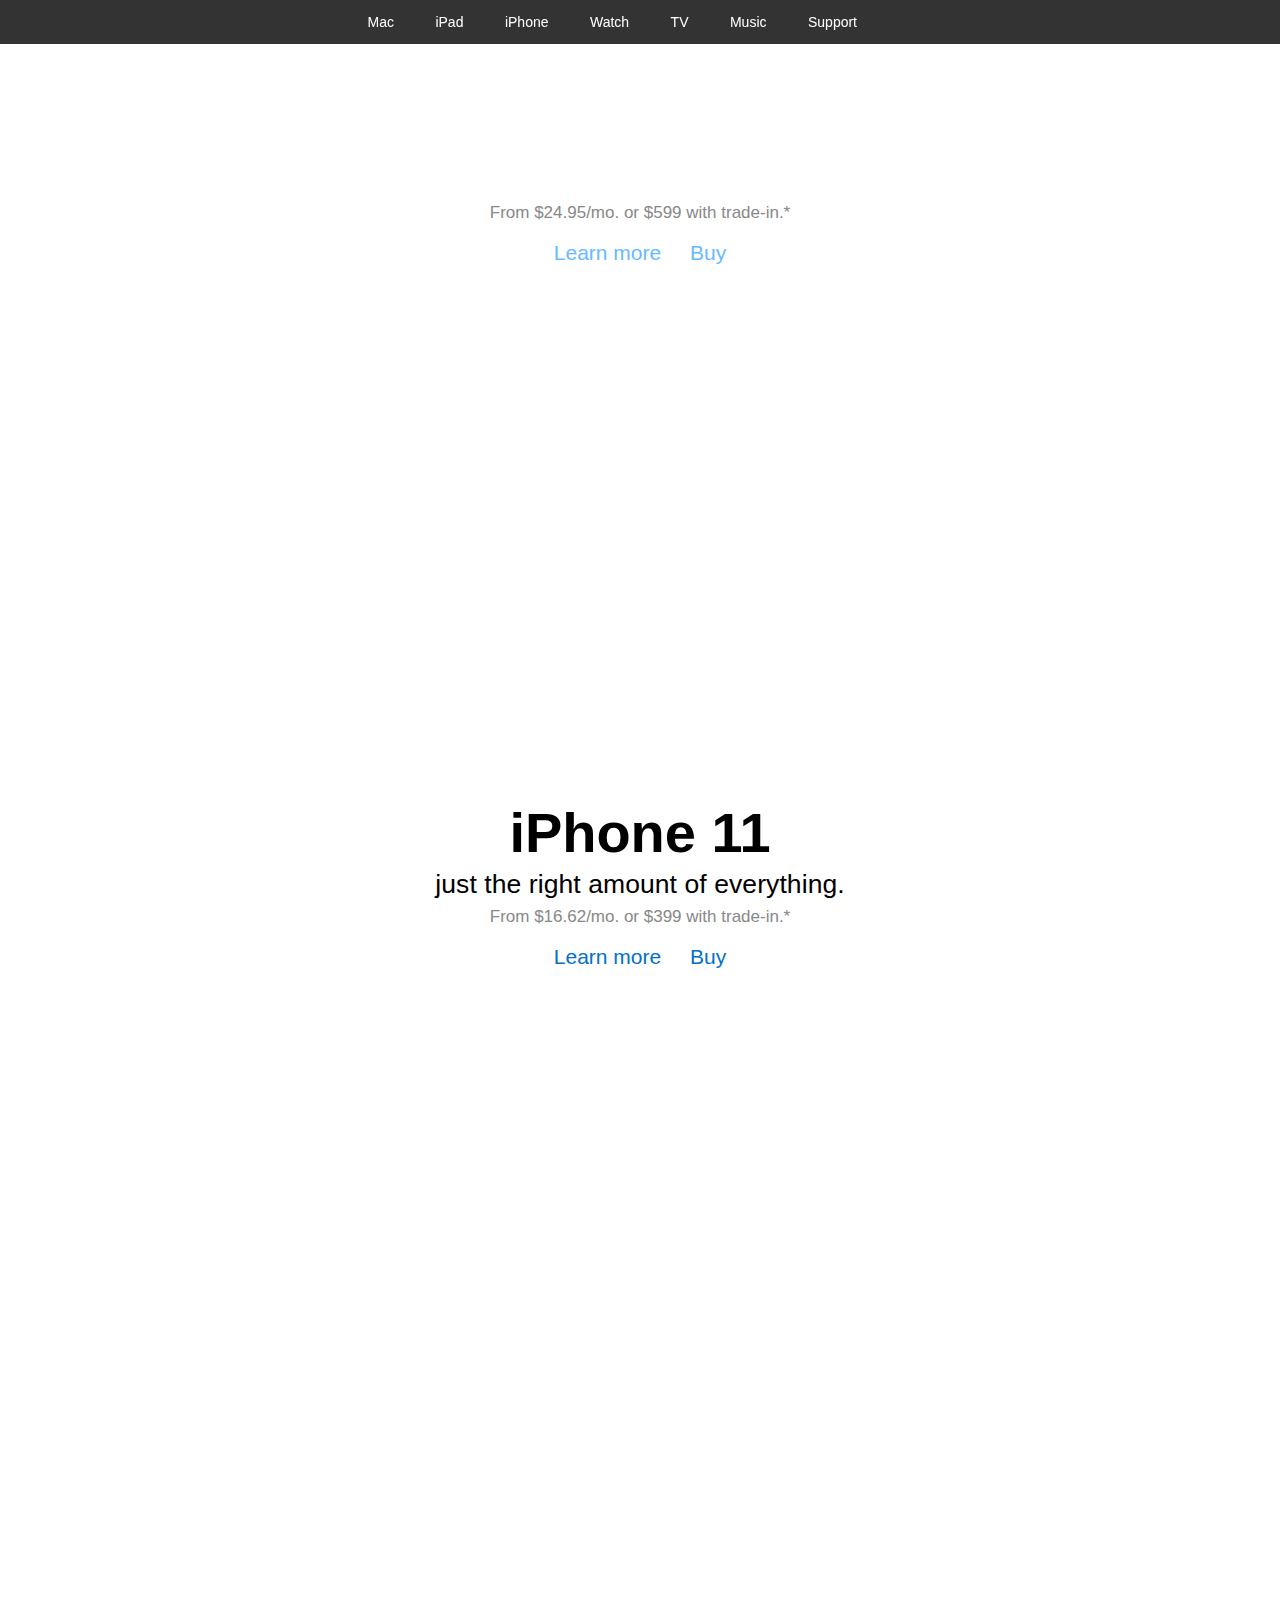
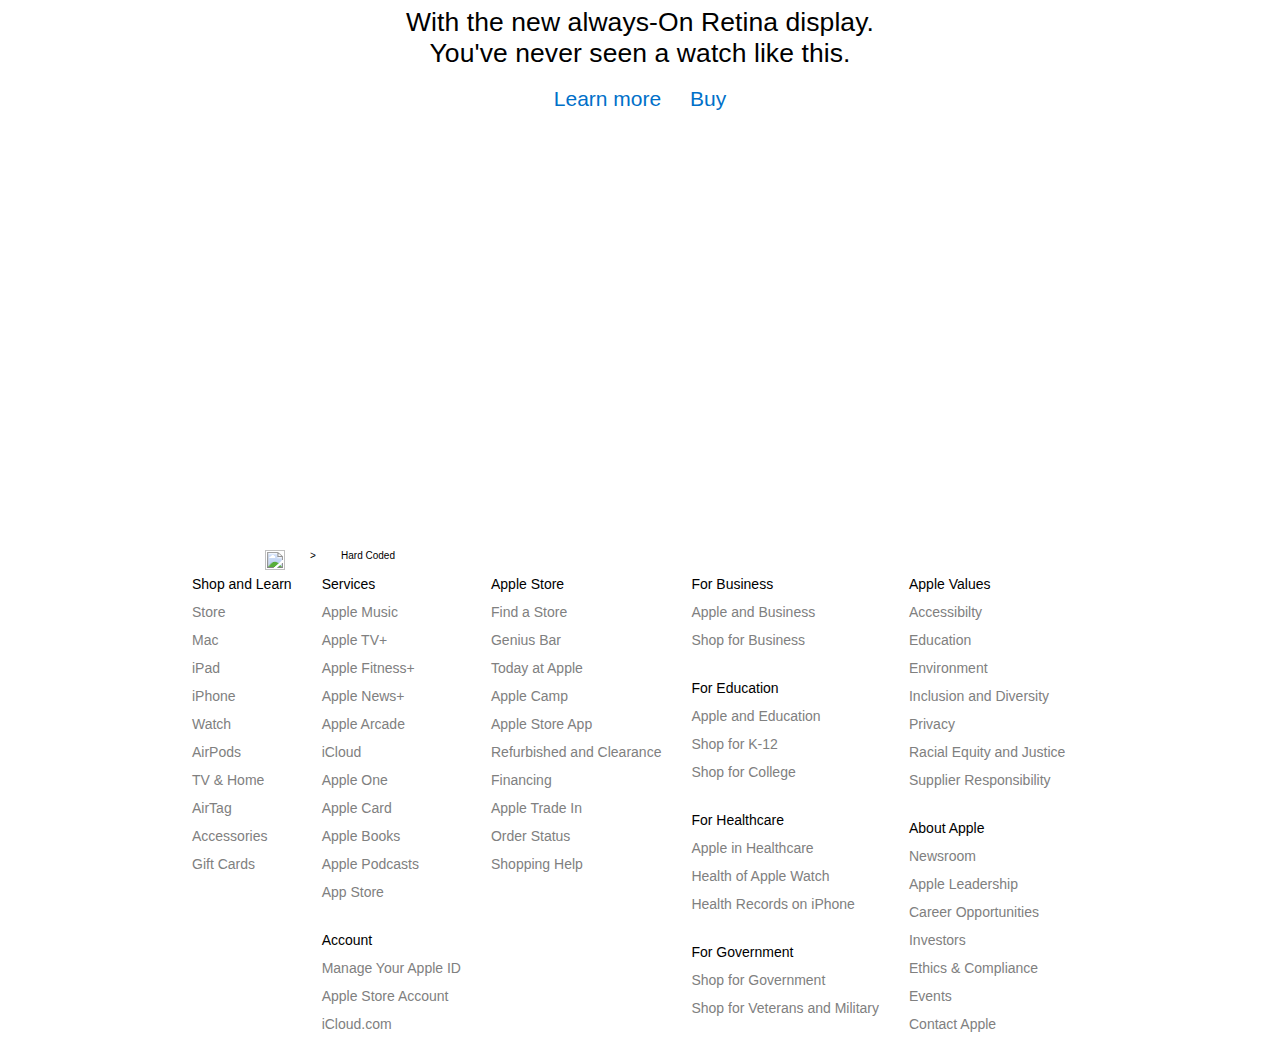
==== index.html @ e433479f "Merge pull request #2 from Amankumar654321/appleStorePage" ====
<!doctype html>
<html lang="en">
<head>
    <meta charset="UTF-8">
    <meta name="viewport"
          content="width=device-width, user-scalable=no, initial-scale=1.0, maximum-scale=1.0, minimum-scale=1.0">
    <meta http-equiv="X-UA-Compatible" content="ie=edge">
    <title>Apple</title>
    <link rel="stylesheet" href="./styles/footerofStore.css">
    <link rel="stylesheet" href="https://cdn.jsdelivr.net/npm/@fortawesome/fontawesome-free@6.1.1/css/fontawesome.min.css" integrity="sha384-zIaWifL2YFF1qaDiAo0JFgsmasocJ/rqu7LKYH8CoBEXqGbb9eO+Xi3s6fQhgFWM" crossorigin="anonymous">
    <link rel="stylesheet" href="https://cdnjs.cloudflare.com/ajax/libs/bootstrap-slider/11.0.2/bootstrap-slider.min.js">
    <link rel="stylesheet" href="./styles/styles.css">
</head>
<body>

    <header>
        <div class="contaner">
            <div class="nav">
                <ul class="nav-list nav-list-mobile">
                    <li class="nav-item">
                        <div class="mobile-menu">
                            <span class="line line-top"></span>
                            <span class="line line-bottom"></span>
                        </div>
                    </li>
                    <li class="nav-item">
                        <a href="index.html" class="nav-link nav-link-apple"></a>
                    </li>
                    <li class="nav-item">
                        <a href="#" class="nav-link nav-link-bag"></a>
                    </li>
                </ul>
                <!-- /.nav-list nav-list-mobile -->
                <ul class="nav-list nav-list-larger">
                    <li class="nav-item nav-item-hidden">
                        <a href="store.html" class="nav-link nav-link-apple"></a>
                    </li>
                    <li class="nav-item">
                        <a href="#" class="nav-link menu-item">Mac</a>
                    </li>
                    <li class="nav-item">
                        <a href="#" class="nav-link menu-item">iPad</a>
                    </li><li class="nav-item">
                        <a href="#" class="nav-link menu-item">iPhone</a>
                    </li>
                    <li class="nav-item">
                        <a href="#" class="nav-link menu-item">Watch</a>
                    </li>
                    <li class="nav-item">
                        <a href="#" class="nav-link menu-item">TV</a>
                    </li>
                    <li class="nav-item">
                        <a href="#" class="nav-link menu-item">Music</a>
                    </li>
                    <li class="nav-item">
                        <a href="#" class="nav-link menu-item">Support</a>
                    </li>
                    <li class="nav-item">
                        <a href="#" id="search" class="nav-link nav-link-search"></a>
                    </li>
                    <li class="nav-item nav-item-hidden">
                        <a href="#" class="nav-link nav-link-bag"></a>
                    </li>
                </ul>
                <!-- /.nav-list nav-list-larger -->
                <div class="search-form">
                    <form >
                        <input type="text" placeholder="Search apple.com">
                    </form>
                    
                </div>
            </div>
        </div>
    </header>
    <script src="https://code.jquery.com/jquery-3.6.0.js" integrity="sha256-H+K7U5CnXl1h5ywQfKtSj8PCmoN9aaq30gDh27Xc0jk=" crossorigin="anonymous"></script>
    <script type="text/javascript">
        $(document).ready(function(){
            $("#search").click(function(){
                $(".menu-item").toggleClass("hide-item")
                $(".search-form").toggleClass("active")
            })
        })
        const selectElement = (element) => document.querySelector(element);
        selectElement(".mobile-menu").addEventListener("click",() => {
            selectElement("header").classList.toggle("active");
        })
    </script>
    <section class="hero iphone-11-pro">
        <div class="container">
            <div class="title">
                <h2 class="title-heading">iPhone 11 Pro</h2>
                <h3 class="title-sub-heading">Pro cameras. Pro display. Pro performance</h3>
                <p class="title-price">From $24.95/mo. or $599 with trade-in.*</p>
            </div>
            <div class="cta">
                <a href="#" class="cta-link">Learn more</a>
                <a href="#" class="cta-link">Buy</a>
            </div>
        </div>
    </section>
    <section class="hero iphone-11">
        <div class="container">
            <div class="title title-dark">
                <h2 class="title-heading">iPhone 11</h2>
                <h3 class="title-sub-heading">just the right amount of everything.</h3>
                <p class="title-price">From $16.62/mo. or $399 with trade-in.*</p>
            </div>
            <div class="cta">
                <a href="#" class="cta-link cta-link-darker">Learn more</a>
                <a href="#" class="cta-link cta-link-darker">Buy</a>
            </div>
        </div>
    </section>
    <section class="hero watch">
        <div class="container">
            <div class="title title-dark">
                <h2 class="title-heading-watch"></h2>
                <h3 class="title-sub-heading">With the new always-On Retina display. <br>
                You've never seen a watch like this.</h3>
            </div>
            <div class="cta">
                <a href="#" class="cta-link cta-link-darker">Learn more</a>
                <a href="#" class="cta-link cta-link-darker">Buy</a>
            </div>
        </div>
    </section>

<!-- <script src="main.js"></script> -->
</body>
<footer>
    <div id="waytohomepageofStore">
        <a href="#"><img src="https://www.freepnglogos.com/uploads/apple-logo-png/apple-logo-icon-transparent-png-svg-vector-3.png" alt=""></a> 
        >
        <p>Hard Coded</p>
    </div>

    <div id="footerStore" >
        <ul class="no-bullets">
            <li class="listBold">Shop and Learn</li>
            <li><a href="#">Store</a> </li>
            <li><a href="#">Mac</a> </li>
            <li><a href="#">iPad</a> </li>
            <li><a href="#">iPhone</a> </li>
            <li><a href="#">Watch</a> </li>
            <li><a href="#">AirPods</a></li>
            <li><a href="#">TV & Home</a> </li>
            <li><a href="#">AirTag</a> </li>
            <li><a href="#">Accessories</a> </li>
            <li><a href="#">Gift Cards</a> </li>
        </ul>
        <ul class="no-bullets">
            <li class="listBold">Services</li>
            <li><a href="#"> Apple Music</a></li>
            <li><a href="#"> Apple TV+</a></li>
            <li><a href="#"> Apple Fitness+</a></li>
            <li><a href="#"> Apple News+</a></li>
            <li><a href="#"> Apple Arcade</a></li>
            <li><a href="#"> iCloud</a></li>
            <li><a href="#"> Apple One</a></li>
            <li><a href="#"> Apple Card</a></li>
            <li><a href="#"> Apple Books</a></li>
            <li><a href="#"> Apple Podcasts</a></li>
            <li><a href="#"> App Store</a></li>
            <li class="listBold listSpace">Account</li>
            <li><a href="#"> Manage Your Apple ID</a></li>
            <li><a href="#"> Apple Store Account</a></li>
            <li><a href="#"> iCloud.com</a></li>
        </ul>
        <ul class="no-bullets">
            <li class="listBold">Apple Store</li>
            <li><a href="#"> Find a Store</a></li>
            <li><a href="#"> Genius Bar</a></li>
            <li><a href="#"> Today at Apple</a></li>
            <li><a href="#"> Apple Camp</a></li>
            <li><a href="#"> Apple Store App</a></li>
            <li><a href="#"> Refurbished and Clearance</a></li>
            <li><a href="#"> Financing</a></li>
            <li><a href="#"> Apple Trade In</a></li>
            <li><a href="#"> Order Status</a></li>
            <li><a href="#"> Shopping Help</a></li>
        </ul>
        <ul class="no-bullets">
            <li class="listBold">For Business</li>
            <li><a href="#"> Apple and Business</a></li>
            <li><a href="#"> Shop for Business</a></li>
            <li class="listBold listSpace">For Education</li>
            <li><a href="#"> Apple and Education</a></li>
            <li><a href="#"> Shop for K-12</a></li>
            <li><a href="#"> Shop for College</a></li>
            <li class="listBold listSpace">For Healthcare</li>
            <li><a href="#"> Apple in Healthcare</a></li>
            <li><a href="#"> Health of Apple Watch</a></li>
            <li><a href="#"> Health Records on iPhone</a></li>
            <li class="listBold listSpace">For Government</li>
            <li><a href="#"> Shop for Government</a></li>
            <li><a href="#"> Shop for Veterans and Military</a></li>
        </ul>
        <ul class="no-bullets">
            <li class="listBold">Apple Values</li>
            <li><a href="#"> Accessibilty</a></li>
            <li><a href="#"> Education</a></li>
            <li><a href="#"> Environment</a></li>
            <li><a href="#"> Inclusion and Diversity</a></li>
            <li><a href="#"> Privacy</a></li>
            <li><a href="#"> Racial Equity and Justice</a></li>
            <li><a href="#"> Supplier Responsibility</a></li>
            <li class="listBold listSpace">About Apple</li>
            <li><a href="#"> Newsroom</a></li>
            <li><a href="#"> Apple Leadership</a></li>
            <li><a href="#"> Career Opportunities</a></li>
            <li><a href="#"> Investors</a></li>
            <li><a href="#"> Ethics & Compliance</a></li>
            <li><a href="#"> Events</a></li>
            <li><a href="#"> Contact Apple</a></li>
        </ul>
    </div>
</footer>
</html>
---- styles/footerofStore.css ----
#waytohomepageofStore{
    height: 20px;
    display: flex;
    width: 130px;
    justify-content: space-between;
    position: relative;
    left: 265px;
    /* margin-bottom: 30px; */
}
#waytohomepageofStore img{
    height: 100%;
    width: 20px;
}
#waytohomepageofStore p{
    margin-top: 0px;
}

#footerStore{
    /* border: 1px solid black; */
    padding: 0px;
    width: 70%;
    margin: auto;
    /* margin-top: 100px; */
    display: flex;
    gap: 30px;
    font-size: 14px;
    color: gray;
    font-weight: 500;
}
#footerStore a{
    text-decoration: none;color: gray;
}
#footerStore a:hover{
    text-decoration-line: underline;
    /* color: red; */
}
.no-bullets{
    list-style-type: none;
    line-height:28px;
}
.listBold{
    font-weight: bold;
    color: black;
    font-weight: 500;
}
.listSpace{
    margin-top: 20px;
}
---- styles/styles.css ----
/*CSS*/
*,
*::after,
*::before{
    margin: 0;
    padding: 0;
}

html{
    font-size: 10px; 
    font-family: 'SF Pro Display', sans-serif;
}

a{
    text-decoration: none;
    display: block ;
}

.container{
    max-width: 98rem;
    margin: 0 auto;
    padding: 0 2.2rem;
}

header{
    position: fixed;
    top: 0;
    z-index: 1400;
    width: 100%;
    height: 4.4rem;
    background-color: rgba(0,0,0,0.8);
    backdrop-filter: blur(2rem);
}
.nav-list{
    list-style: none;
    display: flex;
    align-items: center;
    justify-content: space-between;
    margin: 0 30rem;
}

.nav-list-mobile{
    display: none;
}

.nav-link{
    font-size: 1.4rem;
    color: #fff;
    padding: 0 1rem;
    
}
.nav-link:hover{
    opacity: 0.7;
}
.menu-item{
   transition: 0.5s;
   transform: scale(1);
   display: block;
}
.hide-item{
   transform: scale(0);
}
.nav-list li:nth-child(2) .menu-item.hide-item{
   transition-delay: 0.6s;
}
.nav-list li:nth-child(3) .menu-item.hide-item{
   transition-delay: 0.5s;
}
.nav-list li:nth-child(4) .menu-item.hide-item{
   transition-delay: 0.4s;
}
.nav-list li:nth-child(5) .menu-item.hide-item{
   transition-delay: 0.3s;
}
.nav-list li:nth-child(6) .menu-item.hide-item{
   transition-delay: 0.2s;
}
.nav-list li:nth-child(7) .menu-item.hide-item{
   transition-delay: 0.1s;
}
.nav-list li:nth-child(8) .menu-item.hide-item{
   transition-delay: 0s;
}


.nav-list li:nth-child(2) .menu-item{
   transition-delay: 0s;
}
.nav-list li:nth-child(3) .menu-item{
   transition-delay: 0.1s;
}
.nav-list li:nth-child(4) .menu-item{
   transition-delay: 0.2s;
}
.nav-list li:nth-child(5) .menu-item{
   transition-delay: 0.3s;
}
.nav-list li:nth-child(6) .menu-item{
   transition-delay: 0.4s;
}
.nav-list li:nth-child(7) .menu-item{
   transition-delay: 0.5s;
}
.nav-list li:nth-child(8) .menu-item{
   transition-delay: 0.6s;
}

.search-form{
   position: absolute;
   top: 0;
   left: 50%;
   transform: translateX(0);
   width: 600px;
   opacity: 0;
   visibility: hidden;
   transition: 0.5s;
}
.search-form.active{
   opacity: 1;
   visibility: visible;
   transform: translateX(-50%);
   transition-delay: 0.5s;

}
.search-form input{
   width: 100%;
   height: 44px;
   background: transparent;
   color: #fff;
   border: none;
   outline: none;
   font-size: 16px;
}
.search-form::before{
   content: "\f002";
   position: absolute;
   top: 12px;
   left: -26px;
   font-size: 18px;
   color: #fff;

}

.nav-link-apple{
    width: 1.6rem;
    height: 4.4rem;
    background: url("../images/icons/apple.svg") center no-repeat;
}
.nav-link-search{
    width: 1.6rem;
    height: 4.4rem;
    background: url("../images/icons/search.svg") center no-repeat;
}

.nav-link-bag{
    width: 1.4rem;
    height: 4.4rem;
    background: url("../images/icons/bag.svg") center no-repeat;
}

.iphone-11-pro{
    background: url("../images/hero/iphone-11-pro/iphone_11_pro_large.jpg");
    margin-top: 4.4rem;
}



  .title{
    color: #fff;
    text-align: center;
    padding-top: 5.5rem;
 }


 .title-heading{
    font-size: 5.6rem;
    line-height: 1.07143;
    letter-spacing: -0.005rem;
 }
  

 .title-sub-heading{
    font-size: 2.65rem;
    margin-top: 0.6rem;
    letter-spacing: 0.008rem;
    font-weight: 400;
 }
  

 .title-price{
    font-size: 1.7rem;
    color: #888;
    margin-top: 0.68rem;
 }
  

 .cta{
    text-align: center;
    margin-top: 1.8rem;
 }

 .cta-link{
    color: #66bbff;
    font-size: 2.1rem;
    display: inline-block;
 } 

 .cta-link:nth-child(2){
    margin-left: 2.6rem;
 }

 /* iphone 11 section */

 .iphone-11{
    background: url("../images/hero/iphone-11/iphone_11_large.jpg")
 }

 .title-dark{
    color: #000;

 }
 .cta-link-darker {
    color: #0070c9;
 }

 .cta-link-darker:hover{
    border-bottom-color:#0070c9 ;
 }
 .watch{
    background: url("../images/hero/watch/watch_large.jpg") center no-repeat;
    
 }

 .title-heading-watch{
    height: 7.8rem;
    background: url("images/hero/watch/logo_watch_large.png") center no-repeat;
    background-size: auto 7.8rem;
    margin-top: 1.6rem;

 }
 /* moved to the bottom of all section styles to keep consistent styeles */
 .hero{
    height: 69.2rem;
    background-size: auto 73.6rem;
    background-position: center;
    background-repeat: no-repeat;
    border-top: 0.6rem solid #fff;
    border-bottom: 0.6rem solid #fff;
}
 .iphone-11-pro{
    border-top: none;
 }

 @media screen and (max-width: 1068px) {
   .iphone-11-pro{
      background: url("../images/hero/iphone-11-pro/iphone_11_pro_medium.jpg");
   }
   .iphone-11{
      background: url("../images/hero/iphone-11/iphone_11_medium.jpg");
   }
   .watch{
      background: url("../images/hero/watch/watch_medium.jpg");
   }

   .hero{
      height: 65rem;
      background-size: auto 69.8rem;
      background-position: bottom center;
      background-repeat: no-repeat;
   }

   .title-heading{
      font-size: 4.4rem;
   }
   .title-sub-heading{
      font-size: 2.4rem;
   }
   .cta-link:nth-child(2){
      margin-left: 2rem;
   }
   .title-heading-watch{
      height: 6.2rem;
      background: url("../images/hero/watch/logo_watch_medium.png");
      background-size: auto 6.2rem;
      
   }
 }
 @media screen and (max-width: 767px){
   header{
      height: 4.8rem;
      transition: backgrond 0.36s cubic-bezier(.32, 0.08, 0.24, 1),
                  height 0.56s cubic-bezier(.32, 0.08, 0.24, 1);
   }
   header .container{
      padding: 0;
   }
   .iphone-11-pro{
      margin-top: 4.8rem;

   }
  .nav{
   position: relative;
  }

  
   .nav-list{
      margin-top: 0;
   }
   .nav-list-mobile{
      display: flex;
   }
   .nav-item{
      width: 4.8rem;
      height: 4.8rem;
      display: flex;
      justify-content: center;
   }
   .nav-item-hidden{
      display: none;
   }
   .mobile-menu{
      position: relative;
      z-index: 1500;
      width: 100%;
      height: 100%;
      display: flex;
      flex-direction: column;
      align-items: center;
      justify-content: center;
      cursor: pointer;
      /* margin-right: 50rem; */
   }
   .line{
      position: absolute;
      width: 1.7rem;
      height: 1px;
      background-color: #fff;
      transition: margin-top 0.3192s cubic-bezier(0.04, 0.04, 0.12, 0.96);
      position: absolute;
      left: -262px;
   }
   .line-top{
      margin-top: 3px;
   }
   .line-bottom{
      margin-top: -0.4rem;
   }
   .active .line-top{
      margin-top: 0;
      transform: rotate(45deg);
      transition: transform 0.3192s 0.1s cubic-bezier(0.04, 0.04, 0.12, 0.96);
   }
   .active .line-bottom{
      margin-top: 0;
      transform: rotate(-45deg);
      transition: transform 0.3192s 0.1s cubic-bezier(0.04, 0.04, 0.12, 0.96);
   }
   header.active{
      height: 100%;
      background-color: #000;
   }
   .nav-link-apple{
      width: 1.8rem;
      height: 4.8rem;
      transition: opacity 3s;
      position: relative;
      z-index: 1500;
      position: absolute;
      left: 50%;

   }

   .nav-link-bag{
      width: 1.6rem;
      height: 4.8rem;
      transition: opacity 3s;
      position: absolute;
      right: 10px;
   }
   .nav{
      position: relative;
   }
   .nav-link{
      font-size: 1.7rem;
      padding: 0;
      margin: auto 0;
   }
   .nav-list-larger{
      position: fixed;
      top: 0;
      left: 0;
      width: 0;
      height: 0;
      display: block;
      padding: 10.5rem 5rem;
      z-index: 1000;
      box-sizing: border-box;
      opacity: 0;
      visibility: hidden;
      transition: opacity 0.3s;
      margin-left: 0;
   }
   .active .nav-list-larger{
      width: 100%;
      height: 100vh;
      opacity: 1;
      visibility: visible;

   }
   .active .nav-link-bag{
      opacity: 0;
      transition: opacity 0.3s;
   }
   .nav-list-larger .nav-item{
      width: 100%;
      justify-content: flex-start;
      border-bottom: 2px solid rgba(255,255,255,0.1);

   }
   .active .nav-list-larger .nav-item{
      animation: fadeIn 1s ease-in;

   }
   .nav-list-larger .nav-item:nth-child(9){
      border-bottom: none;
   }
   @keyframes fadeIn {
      from{
         opacity: 0;

      }
      to{
         opacity: 1;
      }
   }




 }
 @media screen and (max-width: 735px){
   .iphone-11-pro{
      background: url("../images/hero/iphone-11-pro/iphone_11_pro_small.jpg");
   }
   .iphone-11{
      background: url("../images/hero/iphone-11/iphone_11_small.jpg");
   }
   .watch{
      background: url("../images/hero/watch/watch_small.jpg");
   }
   .hero{
      height: 50rem;
      background-size: auto 54.8rem;
      background-position: bottom center;
      background-repeat: no-repeat;
   }
   .title{
      padding: 3.7rem;
   }
   .title-heading{
      font-size: 1.9rem;
   }
   .title-heading-watch{
      margin-top: -0.5rem;
      margin-bottom: 0;

   }
   .title-price{

      font-size: 1.4rem;
   }
   .cta{
      margin-top: 0.7rem;
   }
   .cta-link{
      font-size: 1.9rem;
   }

 }
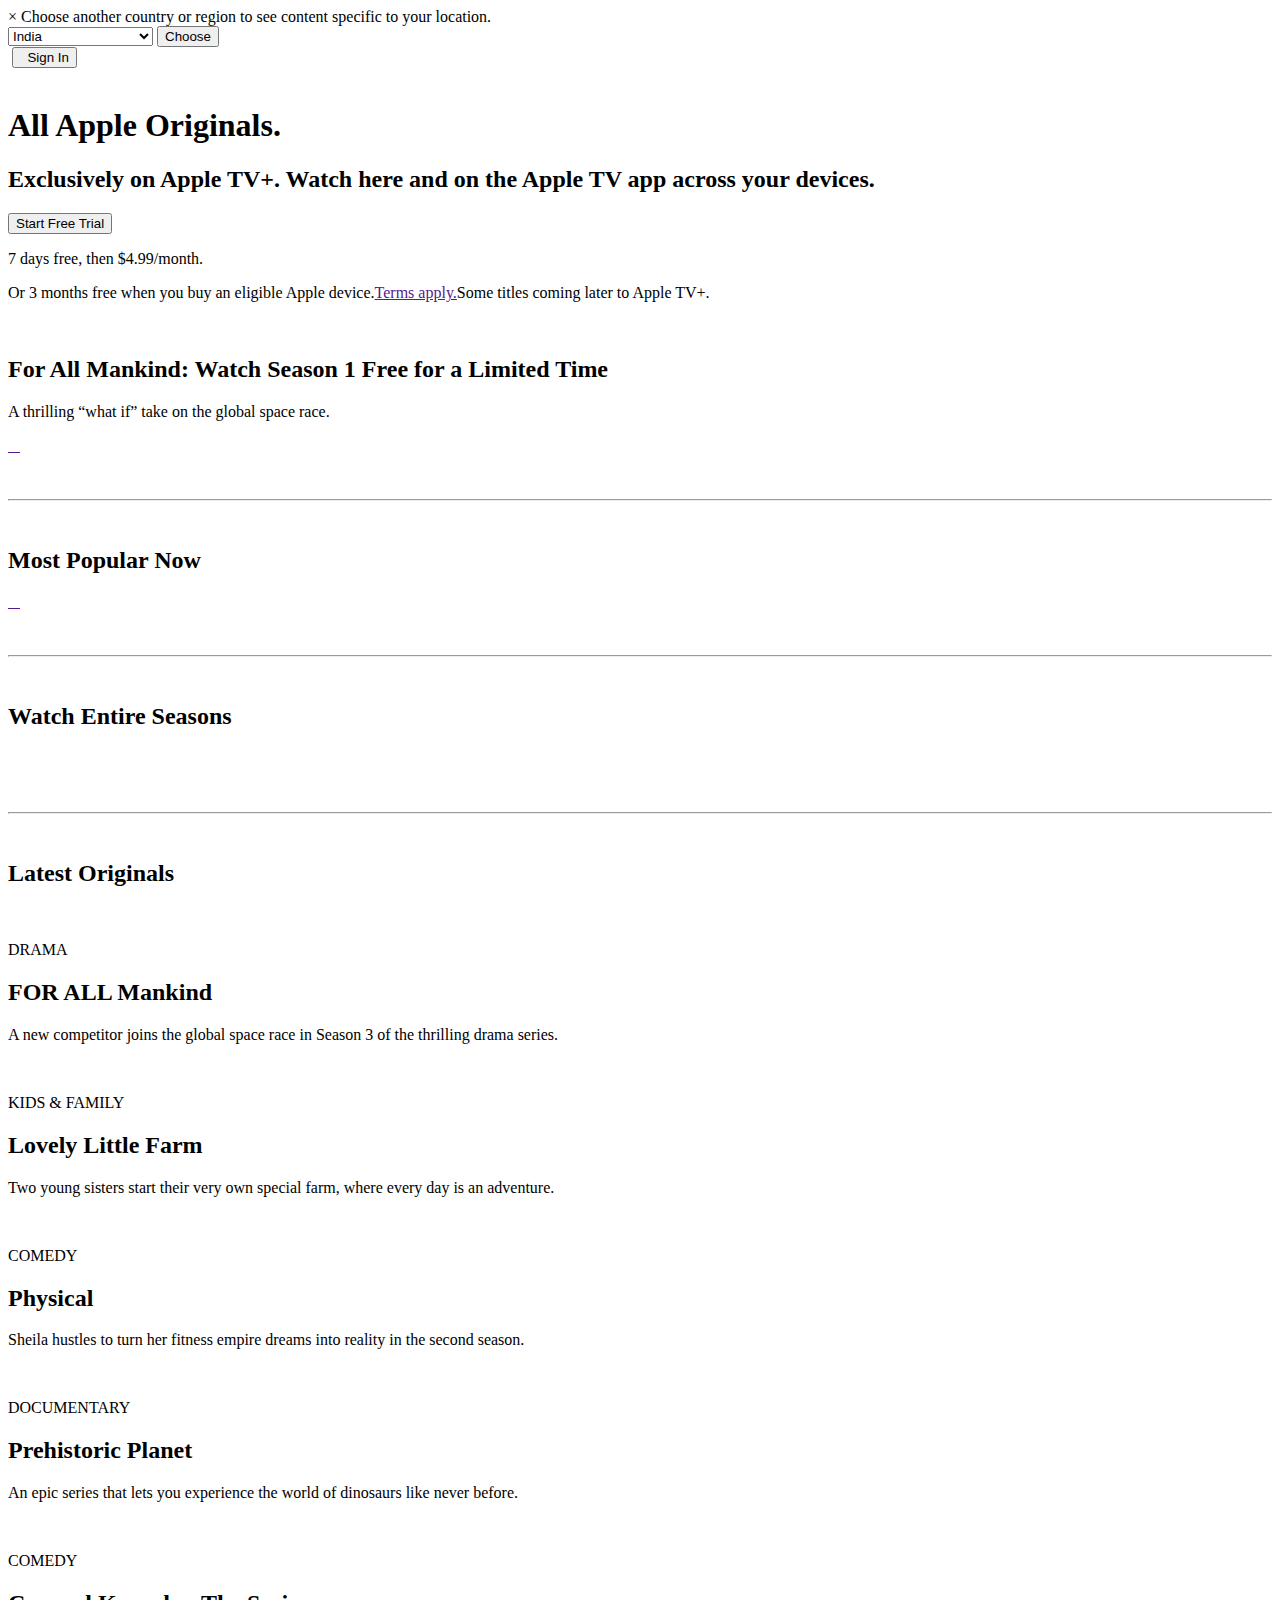
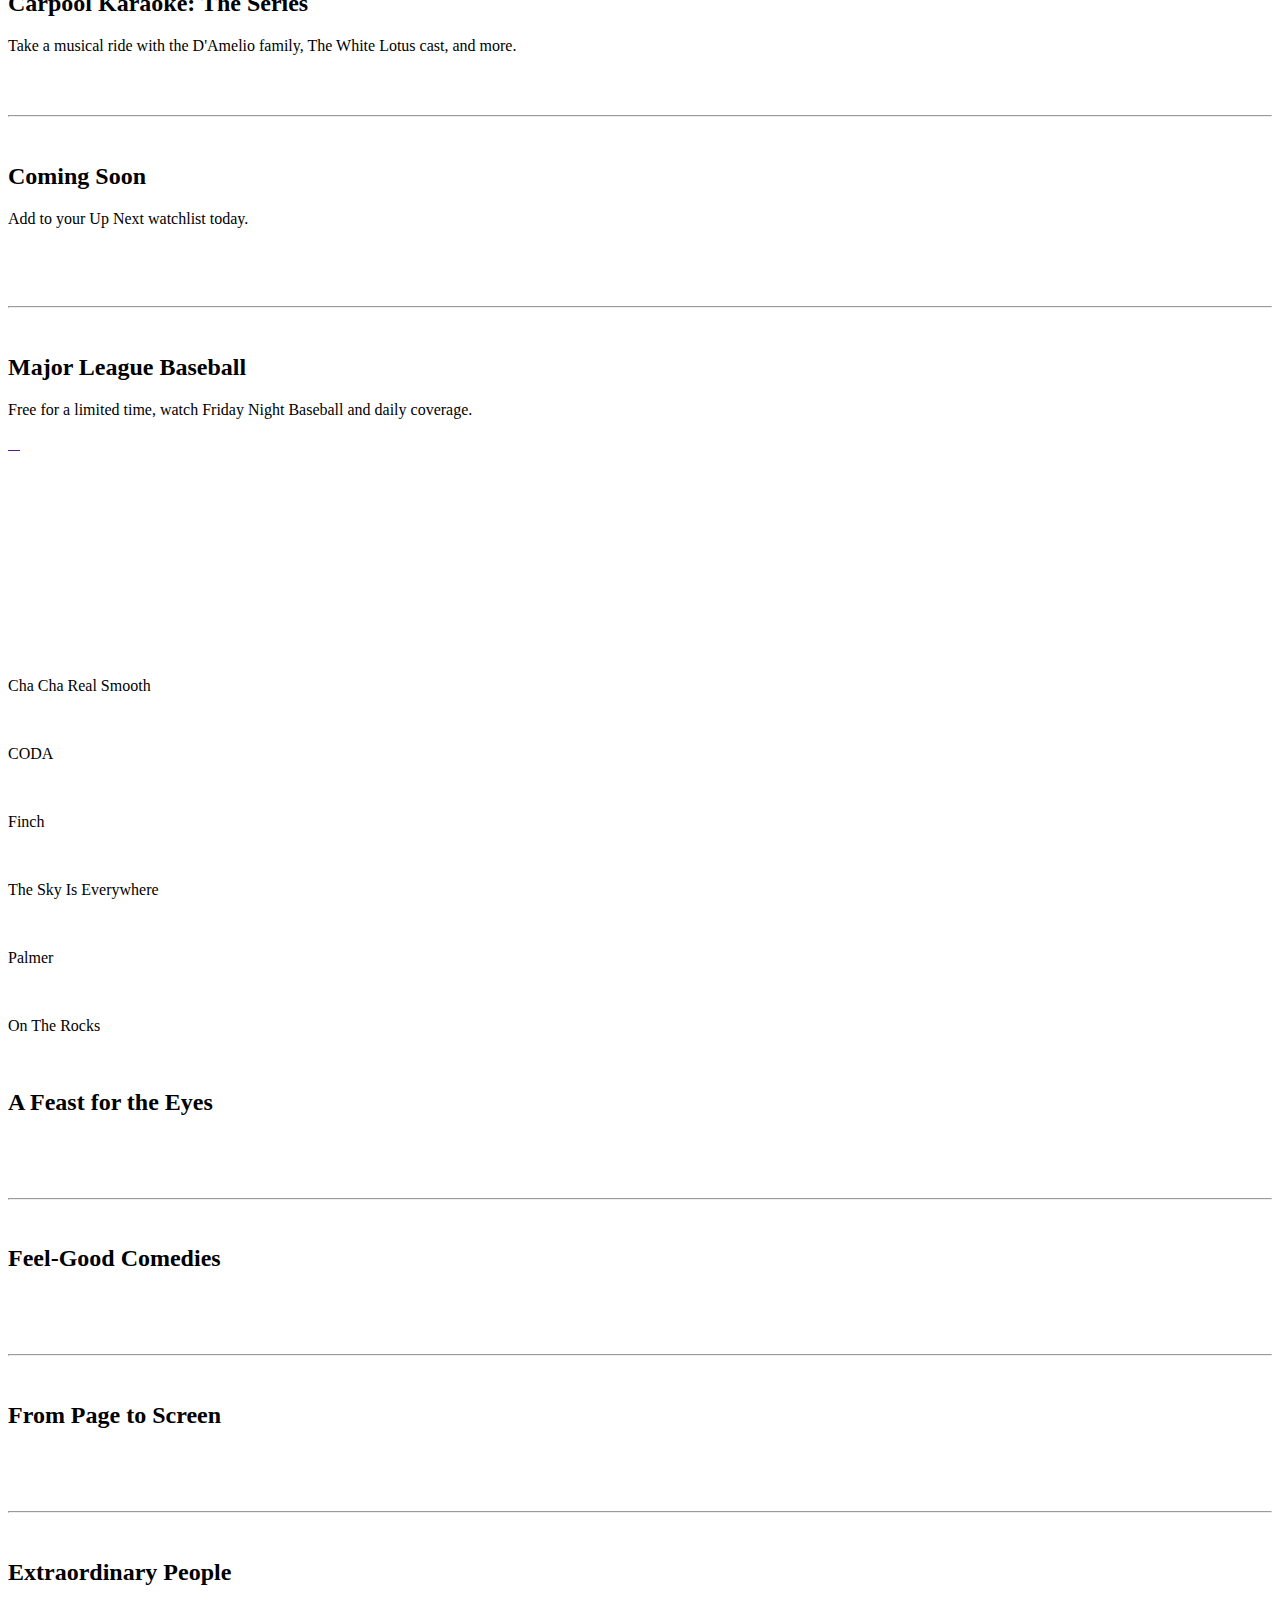
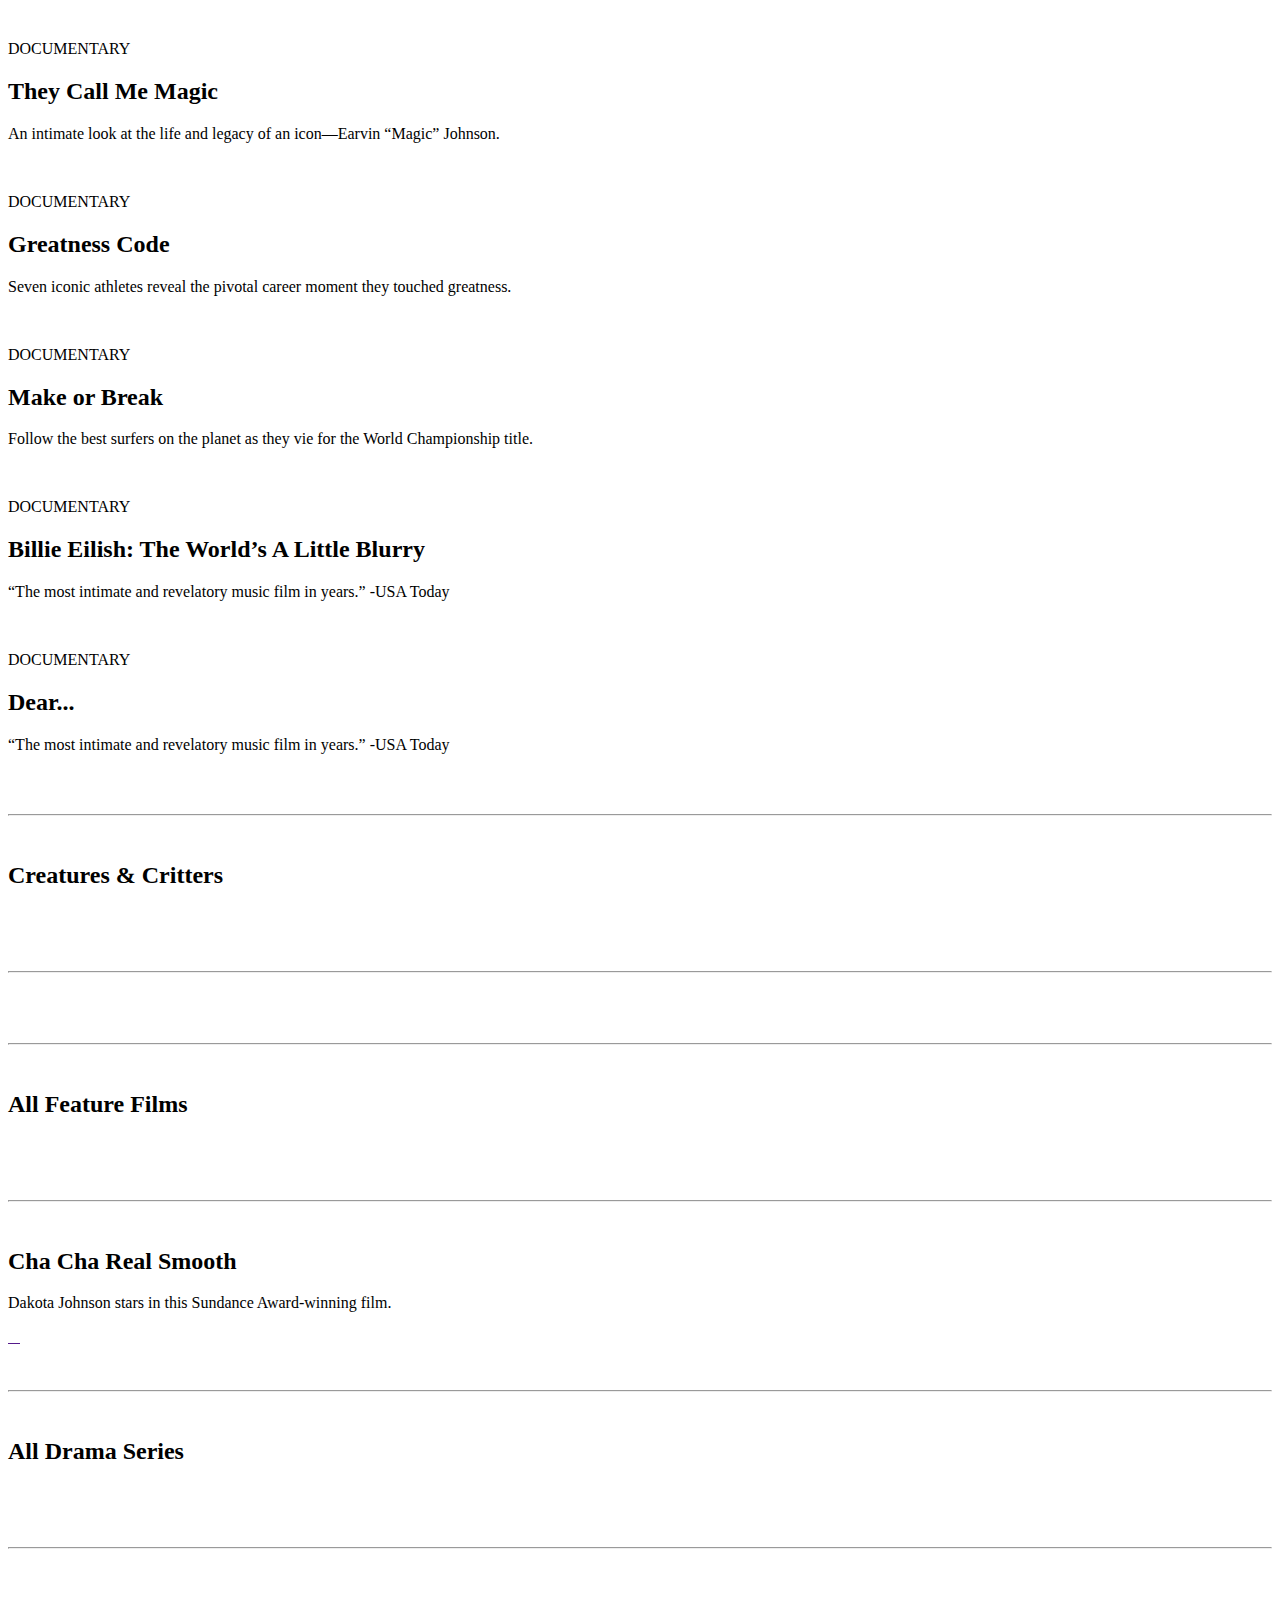
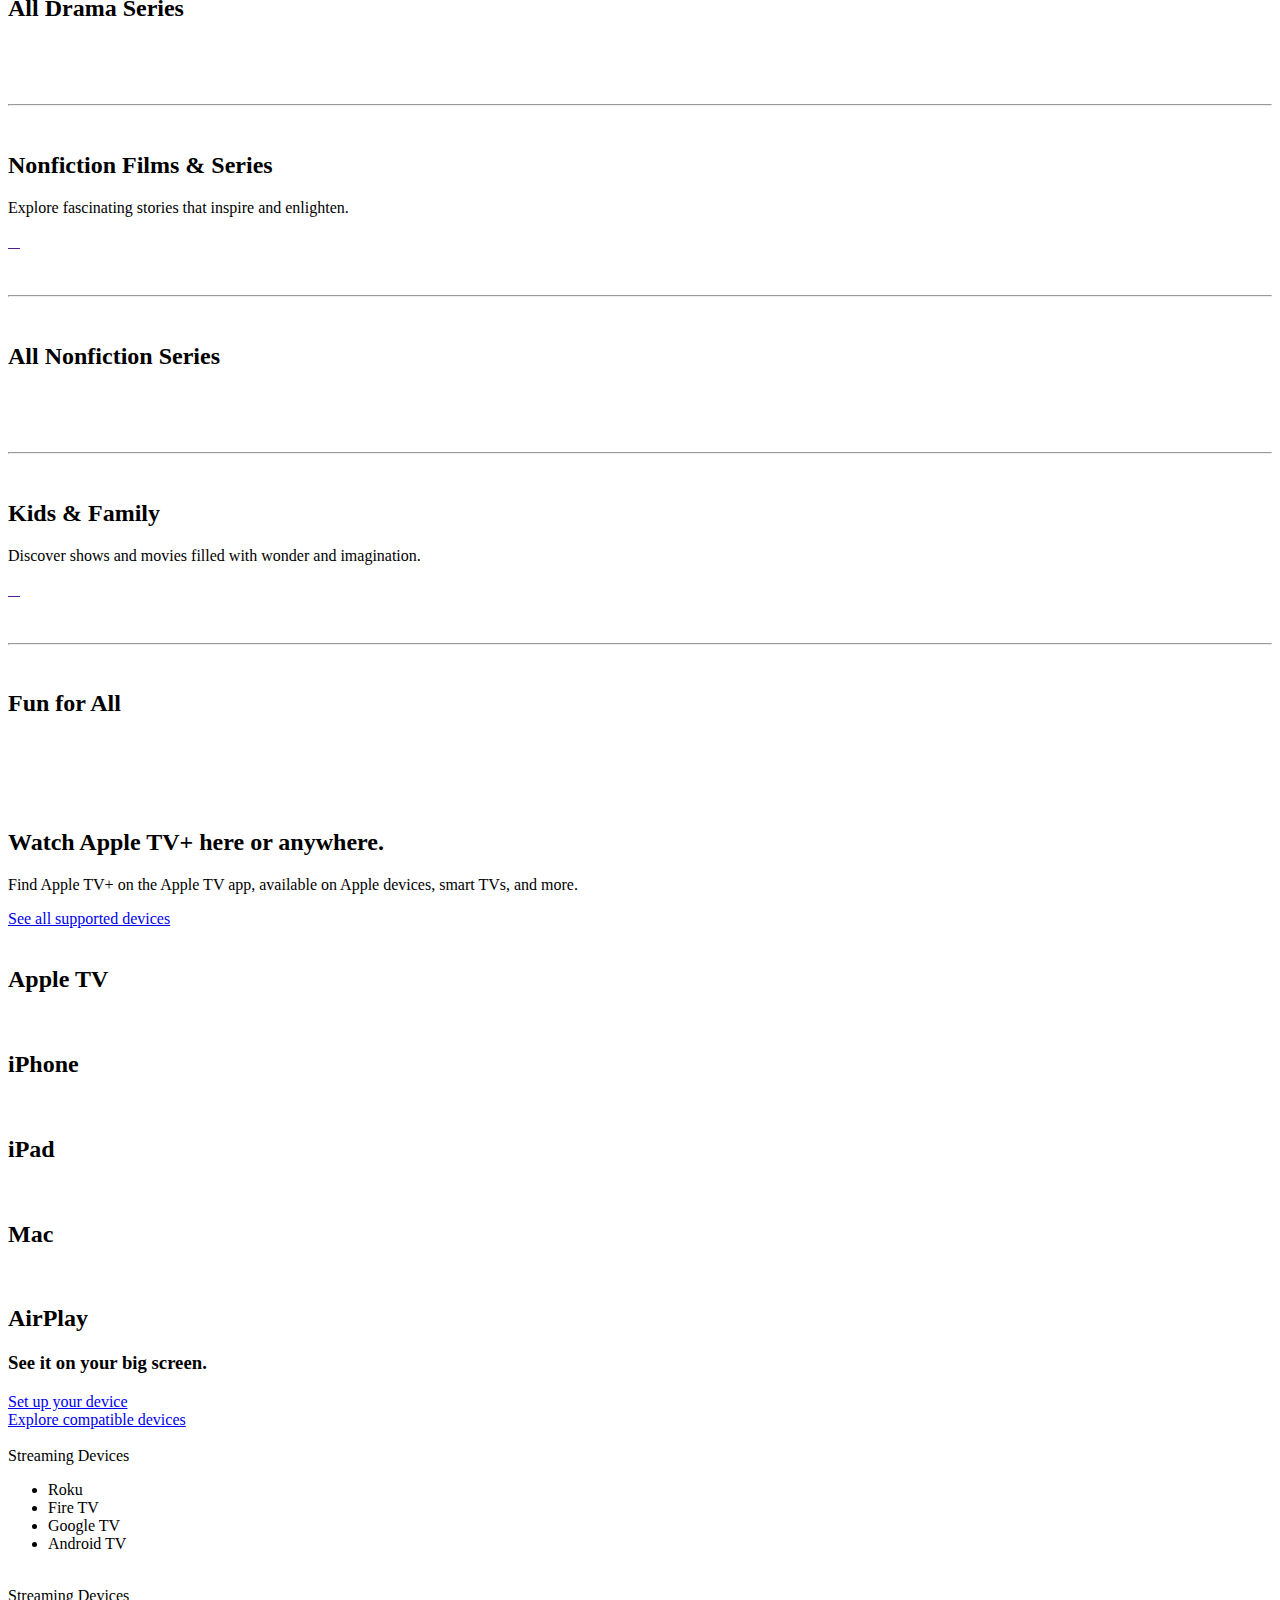
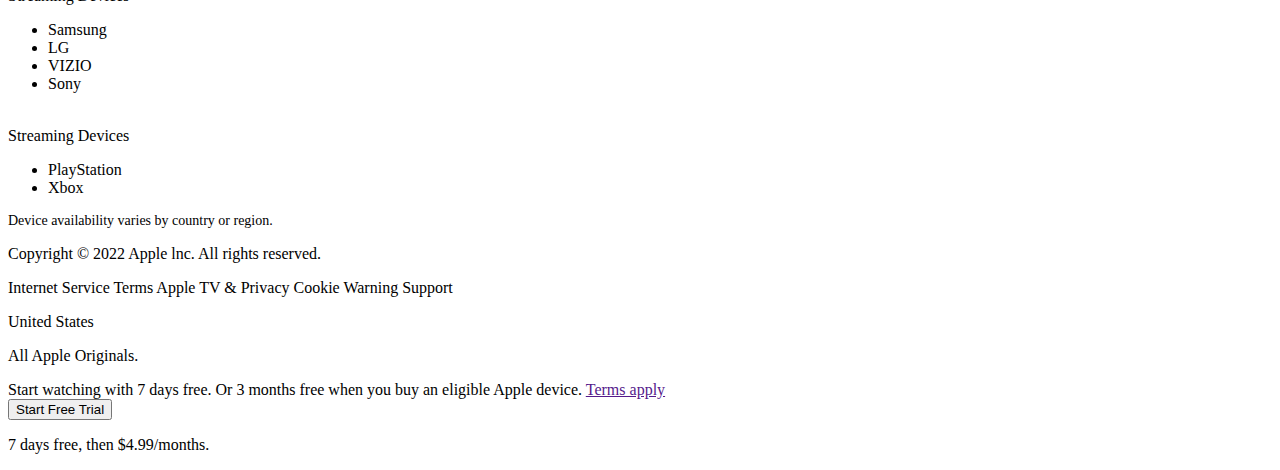
==== commit d987f849: "Added landig page" ====
--- a/index.html
+++ b/index.html
@@ -1,218 +1,610 @@
-<!doctype html>
+<!DOCTYPE html>
 <html lang="en">
 <head>
     <meta charset="UTF-8">
-    <meta name="viewport"
-          content="width=device-width, user-scalable=no, initial-scale=1.0, maximum-scale=1.0, minimum-scale=1.0">
-    <meta http-equiv="X-UA-Compatible" content="ie=edge">
-    <title>Apple</title>
-    <link rel="stylesheet" href="./styles/footerofStore.css">
-    <link rel="stylesheet" href="https://cdn.jsdelivr.net/npm/@fortawesome/fontawesome-free@6.1.1/css/fontawesome.min.css" integrity="sha384-zIaWifL2YFF1qaDiAo0JFgsmasocJ/rqu7LKYH8CoBEXqGbb9eO+Xi3s6fQhgFWM" crossorigin="anonymous">
-    <link rel="stylesheet" href="https://cdnjs.cloudflare.com/ajax/libs/bootstrap-slider/11.0.2/bootstrap-slider.min.js">
-    <link rel="stylesheet" href="./styles/styles.css">
+    <meta http-equiv="X-UA-Compatible" content="IE=edge">
+    <meta name="viewport" content="width=device-width, initial-scale=1.0">
+    <title>apple</title>
+    <link rel="shortcut icon" href="https://tv.apple.com/assets/favicon/favicon-180-dcb7e297396806943a930ba83f20ea56.png">
+    <link rel="stylesheet" href="/LandingPage/style.css">
+    <link rel="stylesheet" type="text/css" href="glider.css">
+    <link rel="stylesheet" href="https://cdnjs.cloudflare.com/ajax/libs/font-awesome/6.1.1/css/all.min.css" integrity="sha512-KfkfwYDsLkIlwQp6LFnl8zNdLGxu9YAA1QvwINks4PhcElQSvqcyVLLD9aMhXd13uQjoXtEKNosOWaZqXgel0g==" crossorigin="anonymous" referrerpolicy="no-referrer" />
+
 </head>
-<body>
-
-    <header>
-        <div class="contaner">
-            <div class="nav">
-                <ul class="nav-list nav-list-mobile">
-                    <li class="nav-item">
-                        <div class="mobile-menu">
-                            <span class="line line-top"></span>
-                            <span class="line line-bottom"></span>
-                        </div>
-                    </li>
-                    <li class="nav-item">
-                        <a href="index.html" class="nav-link nav-link-apple"></a>
-                    </li>
-                    <li class="nav-item">
-                        <a href="#" class="nav-link nav-link-bag"></a>
-                    </li>
-                </ul>
-                <!-- /.nav-list nav-list-mobile -->
-                <ul class="nav-list nav-list-larger">
-                    <li class="nav-item nav-item-hidden">
-                        <a href="store.html" class="nav-link nav-link-apple"></a>
-                    </li>
-                    <li class="nav-item">
-                        <a href="#" class="nav-link menu-item">Mac</a>
-                    </li>
-                    <li class="nav-item">
-                        <a href="#" class="nav-link menu-item">iPad</a>
-                    </li><li class="nav-item">
-                        <a href="#" class="nav-link menu-item">iPhone</a>
-                    </li>
-                    <li class="nav-item">
-                        <a href="#" class="nav-link menu-item">Watch</a>
-                    </li>
-                    <li class="nav-item">
-                        <a href="#" class="nav-link menu-item">TV</a>
-                    </li>
-                    <li class="nav-item">
-                        <a href="#" class="nav-link menu-item">Music</a>
-                    </li>
-                    <li class="nav-item">
-                        <a href="#" class="nav-link menu-item">Support</a>
-                    </li>
-                    <li class="nav-item">
-                        <a href="#" id="search" class="nav-link nav-link-search"></a>
-                    </li>
-                    <li class="nav-item nav-item-hidden">
-                        <a href="#" class="nav-link nav-link-bag"></a>
-                    </li>
-                </ul>
-                <!-- /.nav-list nav-list-larger -->
-                <div class="search-form">
-                    <form >
-                        <input type="text" placeholder="Search apple.com">
-                    </form>
-                    
+<body onload="show()">
+    
+    
+        <div class="info">
+            <span class="closebtn" onclick="this.parentElement.style.display='none';">&times;</span> 
+        <span class="text">Choose another country or region to see content specific to your location.</span>
+        <div class="choose">
+            <select name="" id="ind">
+                <Option>India</Option>
+                <Option>India(Hindi)</Option>
+                <Option>Choose Country or...</Option>
+            </select>
+            <button>  Choose</button>
+        </div>
+        </div>
+       
+        
+     
+    <!-- part 1 start -->
+    <div id="nav"> <a href=""><img class="navImg" src="https://tv.apple.com/assets/brands/Apple_TV_plus_logo_white-2721485772b7d06c4e33379ce990870e.svg" alt=""></a> 
+    <button> <i class="fa-solid fa-user"></i>	&nbsp; Sign In</button>
+    </div>
+    
+    <div class="landimg">
+        <img src="https://is5-ssl.mzstatic.com/image/thumb/Features122/v4/e4/0e/3d/e40e3dbc-a7e8-6c94-bbd3-60127ee688ad/c952782b-6707-468e-8647-f43c176ad5cf.png/1319x742sr.jpg" alt="">
+        <div class="landimg_Info">
+            <h1>All Apple Originals.</h1>
+            <h2>Exclusively on Apple TV+. Watch here and on the Apple TV app across your devices.</h2>
+            <button>Start Free Trial</button>
+            <p>7 days free, then $4.99/month.</p>
+            <p>
+                <span>Or 3 months free when you buy an eligible Apple device.</span><a href="">Terms apply.</a><span>Some titles coming later to Apple TV+.</span>
+            </p>
+            <i style="cursor: pointer;margin:20px;" class="fa-solid fa-chevron-down"></i>
+        </div>
+    </div>
+
+    <div class="container">
+        <h2>For All Mankind: Watch Season 1 Free for a Limited Time</h2>
+        <p>A thrilling “what if” take on the global space race.</p>
+        <div class="img_box">
+            <a href="" >
+                <img src="https://is2-ssl.mzstatic.com/image/thumb/Features112/v4/90/a7/b6/90a7b6a7-04f4-ba38-11cd-77978c92e2fc/6dd93a9c-8082-4079-abd0-245e4fd8192c.lsr/739x416fe.webp" alt="">
+            </a>
+            <a href="">
+                <img src="https://is5-ssl.mzstatic.com/image/thumb/Features122/v4/a5/dc/cd/a5dccd03-d89f-8dc7-d253-fa6876e7601f/a03790ea-bca4-4249-b9ad-d13f1a07d654.lsr/739x416fe.webp" alt="">
+            </a>
+            <a href="" class="ph">
+                <img src="https://is3-ssl.mzstatic.com/image/thumb/Features112/v4/98/33/a3/9833a393-d405-b5bb-2812-9f944a1072e7/3a9fe1af-3db9-4aca-8851-5d3460a4d115.lsr/739x416fe.webp" alt="">
+            </a>
+            <a href="" class="tab ph">
+                <img src="https://is5-ssl.mzstatic.com/image/thumb/Features122/v4/7e/57/a6/7e57a60f-9be2-54a1-03f4-62f859f5a649/2644edb0-fde9-4a43-b2c5-dc28c368a89e.lsr/739x416fe.webp" alt="">
+            </a>
+        </div>
+        <br>
+        <br>
+        <hr>
+        <br>
+      
+        <div>
+            <h2>Most Popular Now</h2>
+            <div class="img_box">
+                <a href="">
+                    <img src="https://is2-ssl.mzstatic.com/image/thumb/GT66HoV8VJL1IZwaqos_TQ/738x416.webp" alt="">
+                </a>
+                <a href="">
+                    <img src="https://is4-ssl.mzstatic.com/image/thumb/XiXPs1AKOFQE7cq7AVlJeQ/738x416.webp" alt="">
+                </a>
+                <a href="" class="ph">
+                    <img src="https://is1-ssl.mzstatic.com/image/thumb/vPnF3gIE_xEMoXPI1SyluA/738x416.webp" alt="">
+                </a>   
+                <a href="" class="tab ph">
+                    <img src="https://is2-ssl.mzstatic.com/image/thumb/78-I7VenST4ztZYfwMf6AQ/738x416.webp" alt="">
+                </a>
+            </div>
+        </div>
+        <br>
+        <br>
+        <hr>
+        <br>
+
+        <div>
+            <h2>Watch Entire Seasons</h2>
+            <div class="img_box2">
+                <img src="https://is4-ssl.mzstatic.com/image/thumb/UPoQbHoPte_TFJXEvKIIsw/738x416.webp" alt="">
+                <img src="https://is2-ssl.mzstatic.com/image/thumb/6tJakyTEtS0vrgdc9POZpg/738x416.webp" alt="">
+                <img src="https://is1-ssl.mzstatic.com/image/thumb/QiFf4rD5DY65HbtJUOjE7Q/738x416.webp" alt="">
+                <img class="ph" src="https://is4-ssl.mzstatic.com/image/thumb/vWs6dt5xDhG_DjIoc-89tA/738x416.webp" alt="">
+                <img class="tab ph" src="https://is3-ssl.mzstatic.com/image/thumb/kVTKGnVvCdFlB1sZeKa8YQ/738x416.webp" alt="">
+            </div>
+        </div>
+        <br>
+        <br>
+        <hr>
+        <br>
+        
+        <div>
+            <h2>Latest Originals</h2>
+            <div class="img_box2">
+                <div class="img_cards">
+                    <img id="formankind" src="https://is1-ssl.mzstatic.com/image/thumb/kjrFHClZ3Bt-pT0MJnwdFw/1478x832.webp" alt="">
+                    <P>DRAMA</P>
+                    <H2>FOR ALL Mankind</H2>
+                    <P>A new competitor joins the global space race in Season 3 of the thrilling drama series.</P>
                 </div>
-            </div>
-        </div>
-    </header>
-    <script src="https://code.jquery.com/jquery-3.6.0.js" integrity="sha256-H+K7U5CnXl1h5ywQfKtSj8PCmoN9aaq30gDh27Xc0jk=" crossorigin="anonymous"></script>
-    <script type="text/javascript">
-        $(document).ready(function(){
-            $("#search").click(function(){
-                $(".menu-item").toggleClass("hide-item")
-                $(".search-form").toggleClass("active")
-            })
-        })
-        const selectElement = (element) => document.querySelector(element);
-        selectElement(".mobile-menu").addEventListener("click",() => {
-            selectElement("header").classList.toggle("active");
-        })
-    </script>
-    <section class="hero iphone-11-pro">
-        <div class="container">
-            <div class="title">
-                <h2 class="title-heading">iPhone 11 Pro</h2>
-                <h3 class="title-sub-heading">Pro cameras. Pro display. Pro performance</h3>
-                <p class="title-price">From $24.95/mo. or $599 with trade-in.*</p>
-            </div>
-            <div class="cta">
-                <a href="#" class="cta-link">Learn more</a>
-                <a href="#" class="cta-link">Buy</a>
-            </div>
-        </div>
-    </section>
-    <section class="hero iphone-11">
-        <div class="container">
-            <div class="title title-dark">
-                <h2 class="title-heading">iPhone 11</h2>
-                <h3 class="title-sub-heading">just the right amount of everything.</h3>
-                <p class="title-price">From $16.62/mo. or $399 with trade-in.*</p>
-            </div>
-            <div class="cta">
-                <a href="#" class="cta-link cta-link-darker">Learn more</a>
-                <a href="#" class="cta-link cta-link-darker">Buy</a>
-            </div>
-        </div>
-    </section>
-    <section class="hero watch">
-        <div class="container">
-            <div class="title title-dark">
-                <h2 class="title-heading-watch"></h2>
-                <h3 class="title-sub-heading">With the new always-On Retina display. <br>
-                You've never seen a watch like this.</h3>
-            </div>
-            <div class="cta">
-                <a href="#" class="cta-link cta-link-darker">Learn more</a>
-                <a href="#" class="cta-link cta-link-darker">Buy</a>
-            </div>
-        </div>
-    </section>
-
-<!-- <script src="main.js"></script> -->
+                <div class="img_cards">
+                    <img src="https://is4-ssl.mzstatic.com/image/thumb/_WDO4pxq_b43sYn1s-nJQg/1478x832.webp" alt="">
+                    <P>KIDS & FAMILY</P>
+                    <H2>Lovely Little Farm</H2>
+                    <P>Two young sisters start their very own special farm, where every day is an adventure.</P>
+                </div>
+                <div class="img_cards">
+                    <img src="https://is3-ssl.mzstatic.com/image/thumb/neRAWaMZZ5xVz4fnbFXJUA/1478x832.webp" alt="">
+                    <P>COMEDY</P>
+                    <H2>Physical</H2>
+                    <P>Sheila hustles to turn her fitness empire dreams into reality in the second season.</P>
+                </div>
+                <div class="img_cards ph" >
+                    <img src="https://is1-ssl.mzstatic.com/image/thumb/vPnF3gIE_xEMoXPI1SyluA/1478x832.webp" alt="">
+                    <P>DOCUMENTARY</P>
+                    <H2>Prehistoric Planet</H2>
+                    <P>An epic series that lets you experience the world of dinosaurs like never before.</P>
+                </div>
+                <div class="img_cards tab ph" >
+                    <img src="https://is4-ssl.mzstatic.com/image/thumb/q9_3U3s5W2xyotbNEgDWgA/1478x832.webp" alt="">
+                    <P>COMEDY</P>
+                    <H2>Carpool Karaoke: The Series</H2>
+                    <P>Take a musical ride with the D'Amelio family, The White Lotus cast, and more.</P>
+                </div>
+            </div>
+        </div>
+
+
+        <br>
+        <br>
+        <hr>
+        <br>
+        <div>
+            <h2>Coming Soon</h2>
+            <p>Add to your Up Next watchlist today.</p>
+            <div class="img_box">
+                <img src="https://is3-ssl.mzstatic.com/image/thumb/Features122/v4/93/03/f9/9303f9f2-6ee7-c1ec-3800-f596df3b9efc/a8e96666-82df-4adb-b5c3-9d619f4a1003.lsr/1478x832fe.webp" alt="">
+                <img src="https://is4-ssl.mzstatic.com/image/thumb/Features116/v4/2a/02/87/2a0287df-debe-7eac-1db9-78f3eb2cdb95/c71ff327-e42a-4833-9f36-514c85b3d181.lsr/1478x832fe.webp" alt="">
+                <img class="ph" src="https://is1-ssl.mzstatic.com/image/thumb/Features112/v4/4b/70/db/4b70dbe5-a278-90a8-55d8-dd1b12b64da9/68a3dc74-3669-4eff-a4bc-69f7e9bd5a58.lsr/1478x832fe.webp" alt="">
+                <img class="tab ph" src="https://is2-ssl.mzstatic.com/image/thumb/Features126/v4/64/64/9a/64649a88-adb8-c15f-5dca-9e8a72410775/a60b4f94-872f-42b0-81e6-851452d0bee6.lsr/1478x832fe.webp" alt="">
+            </div>
+        </div>
+
+        <br>
+        <br>
+        <hr>
+        <br>
+        <div>
+            <h2>Major League Baseball</h2>
+            <p>Free for a limited time, watch Friday Night Baseball and daily coverage.</p>
+            <div class="img_box">
+               <a href="">
+                   <img src="https://is2-ssl.mzstatic.com/image/thumb/Features116/v4/fe/30/99/fe30991b-023f-65db-6c47-9bcaacab5977/90310982-ea94-40a5-81e4-9d8de34c261e.lsr/1478x832fe.webp" alt="">
+               </a>
+               <a href="">
+                   <img src="https://is2-ssl.mzstatic.com/image/thumb/Features126/v4/f4/0a/4a/f40a4ac5-1d02-811d-f16b-9f5516fb7156/e42ffec9-d624-47fc-8dba-674142619205.lsr/1478x832fe.webp" alt="">
+               </a>
+               <a href="" class="ph">
+                   <img src="https://is4-ssl.mzstatic.com/image/thumb/Features116/v4/43/bb/de/43bbde5e-e7df-6f87-47ff-7cdfc211dc21/b07c188b-e1a2-4020-a4fc-c3fa00aa22d8.lsr/1478x832fe.webp" alt="">
+               </a>
+               <a href="" class="tab ph">
+                   <img src="https://is4-ssl.mzstatic.com/image/thumb/Features126/v4/9a/31/b3/9a31b32d-49b2-883c-4980-d21c4a54ca61/99152498-54bf-4672-a902-6b6785530333.lsr/1478x832fe.webp" alt="">
+               </a>
+            </div>
+        </div>
+<!-- part 1 end -->
+<!-- part 2 start -->
+<br><br>
+
+</div>
+<div class="video" >
+    <video src="/Video/Cha Cha Real Smooth Apple TV+.mp4" autoplay muted></video>
+    <div>
+        <div class="subVideos">
+            <div class="videoInfo">
+            <img src="https://is1-ssl.mzstatic.com/image/thumb/Features122/v4/89/cd/de/89cdde59-c0d4-6603-8636-ac8d189fec00/7a299cd8-a043-4738-872a-3cfd4d0dcd37.lsr/335x189sr.webp" alt="">
+            <p>Cha Cha Real Smooth</p>
+            </div>
+            <div class="videoInfo">
+            <img src="https://is5-ssl.mzstatic.com/image/thumb/Features122/v4/2f/c7/68/2fc768d2-2891-8020-1e15-1f660589de57/96e2b462-29da-4329-aed6-4642cfcfe702.lsr/335x189sr.webp" alt="">
+            <p>CODA</p>
+            </div>
+            <div class="videoInfo">
+            <img src="https://is5-ssl.mzstatic.com/image/thumb/Features122/v4/88/ca/ee/88caee9f-a238-38af-1394-600338cc0aef/eb6e9e31-43a3-4afa-b649-349598fb1f92.lsr/335x189sr.webp" alt="">
+            <p>Finch</p>
+            </div>
+            <div class="videoInfo ph">
+            <img src="https://is1-ssl.mzstatic.com/image/thumb/Features112/v4/8f/58/cf/8f58cfab-6ea9-1537-6c88-ba489b7d8b44/23637f4b-189f-4a61-8907-57cae0b39cb4.lsr/335x189sr.webp" alt="">
+            <p>The Sky Is Everywhere</p>
+            </div>
+            <div class="videoInfo tab ph">
+            <img src="https://is2-ssl.mzstatic.com/image/thumb/Features112/v4/fe/35/9a/fe359a0d-38c6-a643-023d-0e4705f4fb4a/5c63ad02-c99e-4f68-956c-1b83e78e24c2.lsr/335x189sr.webp" alt="">
+            <p>Palmer</p>
+            </div>
+            <div class="videoInfo tab ph">
+            <img src="https://is4-ssl.mzstatic.com/image/thumb/Features122/v4/48/03/ea/4803ea79-1691-5515-6409-520aeabd20b3/f806c0af-d0e4-4e10-ace2-968dcadd7f6d.lsr/335x189sr.webp" alt="">
+            <p>On The Rocks</p>
+            </div>
+           
+        </div>
+    </div>
+</div>
+<br>
+
+<div class="container">
+<div>
+    <h2>A Feast for the Eyes</h2>
+    <div class="img_box2">
+        <img src="https://is1-ssl.mzstatic.com/image/thumb/vPnF3gIE_xEMoXPI1SyluA/738x416.webp" alt="">
+        <img src="https://is3-ssl.mzstatic.com/image/thumb/6kPVBOcFxH5eWRVp9Vy9BA/738x416.webp" alt="">
+        <img src="https://is1-ssl.mzstatic.com/image/thumb/xW-YFC38wO80XQewW5Mn7A/738x416.webp" alt="">
+        <img class="ph" src="https://is1-ssl.mzstatic.com/image/thumb/fwOVLEMoZhr-wkppMR12XA/738x416.webp" alt="">
+        <img class="tab ph" src="https://is2-ssl.mzstatic.com/image/thumb/3UIt7-edNvHDrXR_FkZd6A/738x416.webp" alt="">
+    </div>
+</div>
+<br>
+<br>
+<hr>
+<br>
+<div>
+    <h2>Feel-Good Comedies</h2>
+    <div class="img_box2">
+        <img src="https://is2-ssl.mzstatic.com/image/thumb/GT66HoV8VJL1IZwaqos_TQ/738x416.webp" alt="">
+        <img src="https://is4-ssl.mzstatic.com/image/thumb/rZ34KsuVSjdutVP-0HO95A/738x416.webp" alt="">
+        <img src="https://is5-ssl.mzstatic.com/image/thumb/y-GzfKyC0y6x5Dd8254GpQ/738x416.webp" alt="">
+        <img class=" ph" src="https://is2-ssl.mzstatic.com/image/thumb/le6mxqLNaXH47MHIH7stzw/738x416.webp" alt="">
+        <img class="tab ph" src="https://is1-ssl.mzstatic.com/image/thumb/RHDyosPjHXJc01IiulkQSg/738x416.webp" alt="">
+    </div>
+</div>
+<br>
+<br>
+<hr>
+<br>
+<div>
+    <h2>From Page to Screen</h2>
+    <div class="img_box2">
+        <img src="https://is1-ssl.mzstatic.com/image/thumb/QiFf4rD5DY65HbtJUOjE7Q/738x416.webp" alt="">
+        <img src="https://is2-ssl.mzstatic.com/image/thumb/2hSgeI8AyyKcpu_6Rhwg1w/738x416.webp" alt="">
+        <img src="https://is1-ssl.mzstatic.com/image/thumb/Tb1jarRHaWN_SFiMjZcDHw/738x416.webp" alt="">
+        <img class=" ph" src="https://is3-ssl.mzstatic.com/image/thumb/IryLNqf3vJszRupPX70Elg/738x416.webp" alt="">
+        <img class="tab ph" src="https://is4-ssl.mzstatic.com/image/thumb/Ro6cUnMcHLf3sEVL38YlRg/738x416.webp" alt="">
+    </div>
+</div>
+<br>
+<br>
+<hr>
+<br>
+
+<div>
+    <h2>Extraordinary People</h2>
+    <div class="img_box2">
+        <div class="img_cards">
+            <img src="https://is4-ssl.mzstatic.com/image/thumb/q15eqXAa_XH-L0KIDkPBJA/1478x832.webp" alt="">
+            <P>DOCUMENTARY</P>
+            <H2>They Call Me Magic</H2>
+            <P>An intimate look at the life and legacy of an icon—Earvin “Magic” Johnson.</P>
+        </div>
+        <div class="img_cards">
+            <img src="https://is2-ssl.mzstatic.com/image/thumb/MP-C7FdZjq2Clj0BSxDbXg/1478x832.webp" alt="">
+            <P>DOCUMENTARY</P>
+            <H2>Greatness Code</H2>
+            <P>Seven iconic athletes reveal the pivotal career moment they touched greatness.</P>
+        </div>
+        <div class="img_cards">
+            <img src="https://is1-ssl.mzstatic.com/image/thumb/PzRfPYv8-A3pM1Uafiv1qQ/1478x832.webp" alt="">
+            <P>DOCUMENTARY</P>
+            <H2>Make or Break</H2>
+            <P>Follow the best surfers on the planet as they vie for the World Championship title.</P>
+        </div>
+        <div class="img_cards  ph">
+            <img src="https://is2-ssl.mzstatic.com/image/thumb/D1SCGzM1ESBh-SIkHwcvUQ/1478x832.webp" alt="">
+            <P>DOCUMENTARY</P>
+            <H2>Billie Eilish: The World’s A Little Blurry</H2>
+            <P>“The most intimate and revelatory music film in years.” -USA Today</P>
+        </div>
+        <div class="img_cards tab ph">
+            <img src="https://is2-ssl.mzstatic.com/image/thumb/qAk-30MspnyIG9hVKJ1qKQ/1478x832.webp" alt="">
+            <P>DOCUMENTARY</P>
+            <H2>Dear...</H2>
+            <P>“The most intimate and revelatory music film in years.” -USA Today</P>
+        </div>
+    </div>
+</div>
+<br>
+<br>
+<hr>
+<br>
+<!-- 5 cards -->
+<div>
+    <h2>Creatures & Critters</h2>
+    <div class="img_box2">
+        <img src="https://is4-ssl.mzstatic.com/image/thumb/_WDO4pxq_b43sYn1s-nJQg/738x416.webp" alt="">
+        <img src="https://is5-ssl.mzstatic.com/image/thumb/owNSUO3F109RC75YDPMY7A/738x416.webp" alt="">
+        <img src="https://is5-ssl.mzstatic.com/image/thumb/_Kq-GgPdDxxqWtSZ9GbHug/738x416.webp" alt="">
+        <img class="ph" src="https://is2-ssl.mzstatic.com/image/thumb/StRHuSLsy2WhrdoPNZ07xQ/738x416.webp" alt="">
+        <img class="tab ph" src="https://is2-ssl.mzstatic.com/image/thumb/2lfdtvo9bvduvVLrbcASow/738x416.webp" alt="">
+    </div>
+</div>
+
+<br>
+<br>
+<hr>
+<br>
+    <div class="poster">
+        <img src="https://is1-ssl.mzstatic.com/image/thumb/GRr31gLt6l3sDVJ3lslpjg/1319x742sr.jpg" alt="">
+    </div>
+    <br>
+    <hr>
+    <br>
+    <div>
+        <h2>All Feature Films</h2>
+        <div class="img_box2">
+            <img src="https://is2-ssl.mzstatic.com/image/thumb/8593WFOGVTTA1ncIGrL37g/738x416.webp" alt="">
+            <img src="https://is3-ssl.mzstatic.com/image/thumb/cyRvgYnPlaVn3rN2SDdW1Q/738x416.webp" alt="">
+            <img src="https://is3-ssl.mzstatic.com/image/thumb/xwiVfxV1l5Tfy6-1uQ25_Q/738x416.webp" alt="">
+            <img class="ph" src="https://is1-ssl.mzstatic.com/image/thumb/oANBVngpEJDvHRhdyozySA/738x416.webp" alt="">
+            <img class="tab ph" src="https://is2-ssl.mzstatic.com/image/thumb/D1SCGzM1ESBh-SIkHwcvUQ/738x416.webp" alt="">
+        </div>
+    </div>
+    <br>
+    <br>
+    <hr>
+    <br>
+
+    <div>
+        <h2>Cha Cha Real Smooth</h2>
+        <p>Dakota Johnson stars in this Sundance Award-winning film.</p>
+        <div class="img_box">
+           <a href="">
+               <img src="https://is1-ssl.mzstatic.com/image/thumb/Features122/v4/8e/b8/bf/8eb8bf13-42e4-4996-bb22-840ff623cc1c/5daa4f65-5346-48d3-a0a4-6b4b4c1704cd.lsr/1478x832fe.webp" alt="">
+           </a>
+           <a href="">
+               <img src="https://is4-ssl.mzstatic.com/image/thumb/Features112/v4/d7/02/a0/d702a0eb-5f0a-112f-6bb5-5d54fdba1f56/88a3eefa-b285-4a67-a490-92f69ad56a07.lsr/1478x832fe.webp" alt="">
+           </a>
+           <a href="" class=" ph">
+               <img src="https://is4-ssl.mzstatic.com/image/thumb/Features122/v4/5a/4f/05/5a4f05f9-617d-a865-160f-6f0dbceab696/efbe4070-7e55-4cd0-9429-9d1bafc5b559.lsr/1478x832fe.webp" alt="">
+           </a>
+           <a href="" class="tab ph">
+               <img src="https://is2-ssl.mzstatic.com/image/thumb/Features122/v4/e5/af/e9/e5afe943-043f-a51b-d05d-613e73633514/8b75aabb-f847-4606-baea-fec353d8fbc3.lsr/1478x832fe.webp" alt="">
+           </a>
+        </div>
+    </div>
+    <br>
+    <br>
+    <hr>
+    <br>
+
+    <div>
+        <h2>All Drama Series</h2>
+        <div class="img_box2">
+            <img src="https://is1-ssl.mzstatic.com/image/thumb/kjrFHClZ3Bt-pT0MJnwdFw/738x416.webp" alt="">
+            <img src="https://is4-ssl.mzstatic.com/image/thumb/XiXPs1AKOFQE7cq7AVlJeQ/738x416.webp" alt="">
+            <img src="https://is2-ssl.mzstatic.com/image/thumb/78-I7VenST4ztZYfwMf6AQ/738x416.webp" alt="">
+            <img class="ph" src="https://is4-ssl.mzstatic.com/image/thumb/fiTyznFr4Rsvd25TNhffww/738x416.webp" alt="">
+            <img class="tab ph" src="https://is1-ssl.mzstatic.com/image/thumb/lN-bUPh0Botn7U7jKgbnFg/738x416.webp" alt="">
+        </div>
+    </div>
+    <br>
+    <br>
+    <hr>
+    <br>
+    <div>
+        <h2>All Drama Series</h2>
+        <div class="img_box2">
+            <img src="https://is2-ssl.mzstatic.com/image/thumb/GT66HoV8VJL1IZwaqos_TQ/738x416.webp" alt="">
+            <img src="https://is3-ssl.mzstatic.com/image/thumb/neRAWaMZZ5xVz4fnbFXJUA/738x416.webp" alt="">
+            <img src="https://is2-ssl.mzstatic.com/image/thumb/dbEKo7rp5RGNNDrCbA7AUQ/738x416.webp" alt="">
+            <img class=" ph" src="https://is1-ssl.mzstatic.com/image/thumb/RHDyosPjHXJc01IiulkQSg/738x416.webp" alt="">
+            <img class="tab ph" src="https://is4-ssl.mzstatic.com/image/thumb/rZ34KsuVSjdutVP-0HO95A/738x416.webp" alt="">
+        </div>
+    </div>
+    <br>
+    <br>
+    <hr>
+    <br>
+    <div>
+        <h2>Nonfiction Films & Series</h2>
+        <p>Explore fascinating stories that inspire and enlighten.</p>
+        <div class="img_box">
+           <a href="">
+               <img src="https://is3-ssl.mzstatic.com/image/thumb/Features122/v4/40/a5/6a/40a56a15-9da2-967c-d69b-a5052bb404c5/89d54294-ded9-4ccc-859b-d5c5442c7682.lsr/1478x832fe.webp" alt="">
+           </a>
+           <a href="">
+               <img src="https://is4-ssl.mzstatic.com/image/thumb/Features116/v4/f8/7b/74/f87b74f9-ef7d-66c7-de75-6f621b9b800a/8c24d846-b3ad-4283-8424-4c055824358b.lsr/1478x832fe.webp" alt="">
+           </a>
+           <a href="" class="ph">
+               <img src="https://is5-ssl.mzstatic.com/image/thumb/Features122/v4/50/62/c0/5062c0ba-9947-951a-9746-c2a8a6bbcb1d/3f5b9e26-ff9a-417a-aa68-88b07170a907.lsr/1478x832fe.webp" alt="">
+           </a>
+           <a href="" class="tab ph">
+               <img src="https://is1-ssl.mzstatic.com/image/thumb/Features122/v4/df/1f/ee/df1feed6-5421-226d-8f83-80b25917a79c/aa243d71-7f71-4e3a-8f1c-53fc8af38cd2.lsr/1478x832fe.webp" alt="">
+           </a>
+        </div>
+    </div>
+    <br>
+    <br>
+    <hr>
+    <br>
+    <div>
+        <h2>All Nonfiction Series</h2>
+        <div class="img_box2">
+            <img src="https://is1-ssl.mzstatic.com/image/thumb/vPnF3gIE_xEMoXPI1SyluA/738x416.webp" alt="">
+            <img src="https://is5-ssl.mzstatic.com/image/thumb/XtNPMhEaBU1FKkk_QK-DeA/738x416.webp" alt="">
+            <img src="https://is4-ssl.mzstatic.com/image/thumb/q15eqXAa_XH-L0KIDkPBJA/738x416.webp" alt="">
+            <img class=" ph" src="https://is1-ssl.mzstatic.com/image/thumb/Ulms3rha_yDCvDVlZyYUoQ/738x416.webp" alt="">
+            <img class="tab ph" src="https://is4-ssl.mzstatic.com/image/thumb/q9_3U3s5W2xyotbNEgDWgA/738x416.webp" alt="">
+        </div>
+    </div>
+    <br>
+    <br>
+    <hr>
+    <br>
+    <div>
+        <h2>Kids & Family</h2>
+        <p>Discover shows and movies filled with wonder and imagination.</p>
+        <div class="img_box">
+           <a href="">
+               <img src="https://is5-ssl.mzstatic.com/image/thumb/Features112/v4/19/b8/ae/19b8aec2-4c0f-e3c6-9638-dc78df9bb483/08fbf252-ddd8-47d0-8638-4ba157b702d1.lsr/1478x832fe.webp" alt="">
+           </a>
+           <a href="">
+               <img src="https://is2-ssl.mzstatic.com/image/thumb/Features116/v4/40/e4/3a/40e43a6a-fa61-07b3-a77a-11c622f938fd/U0YtVFZBLVVTQS1BVFZQbHVzX0tpZHMtQnJpY2tfMi5sc3I.lsr/1478x832fe.webp" alt="">
+           </a>
+           <a href="" class=" ph">
+               <img src="https://is1-ssl.mzstatic.com/image/thumb/Features116/v4/e7/7f/6d/e77f6d2a-f6c5-8c95-0d06-89c7e6edb080/U0YtVFZBLVVTQS1BVFZQbHVzX0tpZHMtQnJpY2tfMy5sc3I.lsr/1478x832fe.webp" alt="">
+           </a>
+           <a href="" class="tab ph">
+               <img src="https://is4-ssl.mzstatic.com/image/thumb/Features116/v4/f9/81/8f/f9818faf-8b61-a76a-3398-acf53238cacf/U0YtVFZBLVVTQS1BVFZQbHVzX0tpZHMtQnJpY2tfNC5sc3I.lsr/1478x832fe.webp" alt="">
+           </a>
+        </div>
+    </div>
+    <br>
+    <br>
+    <hr>
+    <br>
+    <div>
+        <h2>Fun for All</h2>
+        <div class="img_box2">
+            <img src="https://is4-ssl.mzstatic.com/image/thumb/_WDO4pxq_b43sYn1s-nJQg/738x416.webp" alt="">
+            <img src="https://is1-ssl.mzstatic.com/image/thumb/BXmR2-KFYGt0UOGwMaocBg/738x416.webp" alt="">
+            <img src="https://is2-ssl.mzstatic.com/image/thumb/lQggjzswj8ZD1hym1_oVGQ/738x416.webp" alt="">
+            <img class=" ph" src="https://is1-ssl.mzstatic.com/image/thumb/OTpiwskuTeqtsWQm6JZGVQ/738x416.webp" alt="">
+            <img class="tab ph" src="https://is1-ssl.mzstatic.com/image/thumb/UtRuOihF2zNFPo4g5zUwdA/738x416.webp" alt="">
+        </div>
+    </div>
+    <br>
+    <br>
+</div>
+<!-- part 2 end -->
+<!-- part 3 start -->
+<!-- part 3 end -->
+<!-- down part  -->
+<div id="down_part">
+    <div class="logo">
+        <img src="https://tv.apple.com/assets/brands/TV_App_Logo-d343000dfd3ca454ca8705a7aa7dcf4f.png" alt="">
+    </div>
+    <h2>Watch Apple TV+ here or anywhere.</h2>
+    <p>Find Apple TV+ on the Apple TV app, available on Apple devices, smart TVs, and more.</p>
+    <a href="../StorePage/store.html">See all supported devices <i class="fa-solid fa-chevron-right"></i></a>
+
+    <div class="alldevice">
+        <div class="tv">
+            <img src="https://tv.apple.com/assets/icons/product_landing_apple_tv_wht-9610e73e2ef117d35da65eed60d2624a.png" alt="">
+            <h2>Apple TV</h2>
+        </div>
+        <div class="iphone">
+            <img src="https://tv.apple.com/assets/icons/product_landing_iPhone_wht-0adcded885905e1a22bfc7ae9bf45fa8.png" alt="">
+            <h2>iPhone</h2>
+        </div>
+        <div class="ipad">
+            <img src="https://tv.apple.com/assets/icons/product_landing_iPad_wht-ac93596ed7aeb5e1c15ba18bcb7bfd13.png" alt="">
+            <h2>iPad</h2>
+        </div>
+        <div class="mac">
+            <img src="https://tv.apple.com/assets/icons/product_landing_mac_wht-37e6f73080a15fe8a35b85e7ba8f5468.png" alt="">
+            <h2>Mac</h2>
+        </div>
+        <div class="airplay">
+            <img src="https://tv.apple.com/assets/icons/product_landing_airplay_wht-f348507fa5bdc6b005b126f0654aa663.png" alt="">
+            <h2>AirPlay</h2>
+        </div>
+    </div>
+    <h3>See it on your big screen.</h3>
+       <a href="/StorePage/store.html">Set up your device <i class="fa-solid fa-chevron-right"></i></a>
+       <br>
+       <a href="https://www.apple.com/apple-tv-app/devices/">Explore compatible devices <i class="fa-solid fa-chevron-right"></i></a>
+
+
+       <div class="compatible">
+        <div>
+            <img src="https://tv.apple.com/assets/icons/banner_usb_lrg_wht-67ed29cf6e5f5add9b2814937f976197.png" alt="">
+            <div>Streaming Devices</div>
+            <ul>
+                <li>Roku</li>
+                <li>Fire TV</li>
+                <li>Google TV</li>
+                <li>Android TV</li>
+            </ul>
+        </div>
+        <div>
+            <img src="https://tv.apple.com/assets/icons/banner_tv_lrg_wht-e0ef12292435df4d9416312f322dbe32.png" alt="">
+            <div>Streaming Devices</div>
+            <ul>
+                <li>Samsung</li>
+                <li>LG</li>
+                <li>VIZIO</li>
+                <li>Sony</li>
+            </ul>
+        </div>
+        <div>
+            <img src="https://tv.apple.com/assets/icons/banner_controller_lrg_wht-5eca7993879258c2ff5e8425055643b6.png" alt="">
+            <div>Streaming Devices</div>
+            <ul>
+                <li>PlayStation</li>
+                <li>Xbox</li>
+            </ul>
+        </div>
+       </div>
+       <p style="font-size:14px;">Device availability varies by country or region.</p>
+</div>
+
+</div>
+
+<div class="footer">
+    <div>
+        <p>Copyright © 2022 Apple lnc. All rights reserved.</p>
+        <div>
+            <span style="cursor: pointer" id="Internet">Internet Service Terms</span>
+            <span style="cursor: pointer"  id="privacy">Apple TV & Privacy</span>
+            <span style="cursor: pointer" >Cookie Warning</span>
+            <span style="cursor: pointer" >Support</span>
+        </div>
+    </div>
+    <p>United States</p>
+</div>
+
+
+
+
+<div class="bottombar">
+   <div>
+       <p>All Apple Originals.</p>
+       <span>Start watching with 7 days free. Or 3 months free when you buy an eligible Apple device. <a href="">Terms apply</a> </span>
+   </div>
+   <div class="ph">
+    <button>Start Free Trial</button>
+    <p>7 days free, then $4.99/months.</p>
+   </div>
+</div>
+
+
+
+
+  <!-- <div class="parent">
+    <div id="leftarrow" onclick="moveLeft()"> -->
+        <!-- <button>&lt;</button> -->
+        <!-- <img src="https://cdn-icons-png.flaticon.com/512/709/709586.png" alt="">
+    </div>
+
+    <div class="child" id="c1">
+        <img src="https://is4-ssl.mzstatic.com/image/thumb/_WDO4pxq_b43sYn1s-nJQg/738x416.webp" alt="">
+    </div>
+    <div class="child" id="c2">
+        <img src="https://is5-ssl.mzstatic.com/image/thumb/owNSUO3F109RC75YDPMY7A/738x416.webp" alt="">
+    </div>
+    <div class="child" id="c3">
+        <img src="https://is4-ssl.mzstatic.com/image/thumb/_WDO4pxq_b43sYn1s-nJQg/738x416.webp" alt="">
+    </div>
+    <div class="child" id="c4">
+        <img src="https://is5-ssl.mzstatic.com/image/thumb/owNSUO3F109RC75YDPMY7A/738x416.webp" alt="">
+    </div>
+    <div class="child" id="c5">
+        <img src="https://is5-ssl.mzstatic.com/image/thumb/_Kq-GgPdDxxqWtSZ9GbHug/738x416.webp" alt="">
+    </div>
+    <div class="child" id="c6">
+        <img src="https://is4-ssl.mzstatic.com/image/thumb/_WDO4pxq_b43sYn1s-nJQg/738x416.webp" alt="">
+    </div>
+    <div class="child" id="c7">
+        <img src="https://is2-ssl.mzstatic.com/image/thumb/StRHuSLsy2WhrdoPNZ07xQ/738x416.webp" alt="">
+    </div>
+    <div class="child" id="c8">
+        <img src="https://is4-ssl.mzstatic.com/image/thumb/_WDO4pxq_b43sYn1s-nJQg/738x416.webp" alt="">
+    </div>
+
+    <div id="rightarrow" onclick="moveRight()"> -->
+        <!-- <button>&gt;</button> -->
+        <!-- <img src="https://cdn-icons-png.flaticon.com/512/709/709586.png" alt="">
+    </div>
+
+  </div> -->
+
 </body>
-<footer>
-    <div id="waytohomepageofStore">
-        <a href="#"><img src="https://www.freepnglogos.com/uploads/apple-logo-png/apple-logo-icon-transparent-png-svg-vector-3.png" alt=""></a> 
-        >
-        <p>Hard Coded</p>
-    </div>
-
-    <div id="footerStore" >
-        <ul class="no-bullets">
-            <li class="listBold">Shop and Learn</li>
-            <li><a href="#">Store</a> </li>
-            <li><a href="#">Mac</a> </li>
-            <li><a href="#">iPad</a> </li>
-            <li><a href="#">iPhone</a> </li>
-            <li><a href="#">Watch</a> </li>
-            <li><a href="#">AirPods</a></li>
-            <li><a href="#">TV & Home</a> </li>
-            <li><a href="#">AirTag</a> </li>
-            <li><a href="#">Accessories</a> </li>
-            <li><a href="#">Gift Cards</a> </li>
-        </ul>
-        <ul class="no-bullets">
-            <li class="listBold">Services</li>
-            <li><a href="#"> Apple Music</a></li>
-            <li><a href="#"> Apple TV+</a></li>
-            <li><a href="#"> Apple Fitness+</a></li>
-            <li><a href="#"> Apple News+</a></li>
-            <li><a href="#"> Apple Arcade</a></li>
-            <li><a href="#"> iCloud</a></li>
-            <li><a href="#"> Apple One</a></li>
-            <li><a href="#"> Apple Card</a></li>
-            <li><a href="#"> Apple Books</a></li>
-            <li><a href="#"> Apple Podcasts</a></li>
-            <li><a href="#"> App Store</a></li>
-            <li class="listBold listSpace">Account</li>
-            <li><a href="#"> Manage Your Apple ID</a></li>
-            <li><a href="#"> Apple Store Account</a></li>
-            <li><a href="#"> iCloud.com</a></li>
-        </ul>
-        <ul class="no-bullets">
-            <li class="listBold">Apple Store</li>
-            <li><a href="#"> Find a Store</a></li>
-            <li><a href="#"> Genius Bar</a></li>
-            <li><a href="#"> Today at Apple</a></li>
-            <li><a href="#"> Apple Camp</a></li>
-            <li><a href="#"> Apple Store App</a></li>
-            <li><a href="#"> Refurbished and Clearance</a></li>
-            <li><a href="#"> Financing</a></li>
-            <li><a href="#"> Apple Trade In</a></li>
-            <li><a href="#"> Order Status</a></li>
-            <li><a href="#"> Shopping Help</a></li>
-        </ul>
-        <ul class="no-bullets">
-            <li class="listBold">For Business</li>
-            <li><a href="#"> Apple and Business</a></li>
-            <li><a href="#"> Shop for Business</a></li>
-            <li class="listBold listSpace">For Education</li>
-            <li><a href="#"> Apple and Education</a></li>
-            <li><a href="#"> Shop for K-12</a></li>
-            <li><a href="#"> Shop for College</a></li>
-            <li class="listBold listSpace">For Healthcare</li>
-            <li><a href="#"> Apple in Healthcare</a></li>
-            <li><a href="#"> Health of Apple Watch</a></li>
-            <li><a href="#"> Health Records on iPhone</a></li>
-            <li class="listBold listSpace">For Government</li>
-            <li><a href="#"> Shop for Government</a></li>
-            <li><a href="#"> Shop for Veterans and Military</a></li>
-        </ul>
-        <ul class="no-bullets">
-            <li class="listBold">Apple Values</li>
-            <li><a href="#"> Accessibilty</a></li>
-            <li><a href="#"> Education</a></li>
-            <li><a href="#"> Environment</a></li>
-            <li><a href="#"> Inclusion and Diversity</a></li>
-            <li><a href="#"> Privacy</a></li>
-            <li><a href="#"> Racial Equity and Justice</a></li>
-            <li><a href="#"> Supplier Responsibility</a></li>
-            <li class="listBold listSpace">About Apple</li>
-            <li><a href="#"> Newsroom</a></li>
-            <li><a href="#"> Apple Leadership</a></li>
-            <li><a href="#"> Career Opportunities</a></li>
-            <li><a href="#"> Investors</a></li>
-            <li><a href="#"> Ethics & Compliance</a></li>
-            <li><a href="#"> Events</a></li>
-            <li><a href="#"> Contact Apple</a></li>
-        </ul>
-    </div>
-</footer>
-</html>+</html>
+<script src="/LandingPage/index.js"></script>
